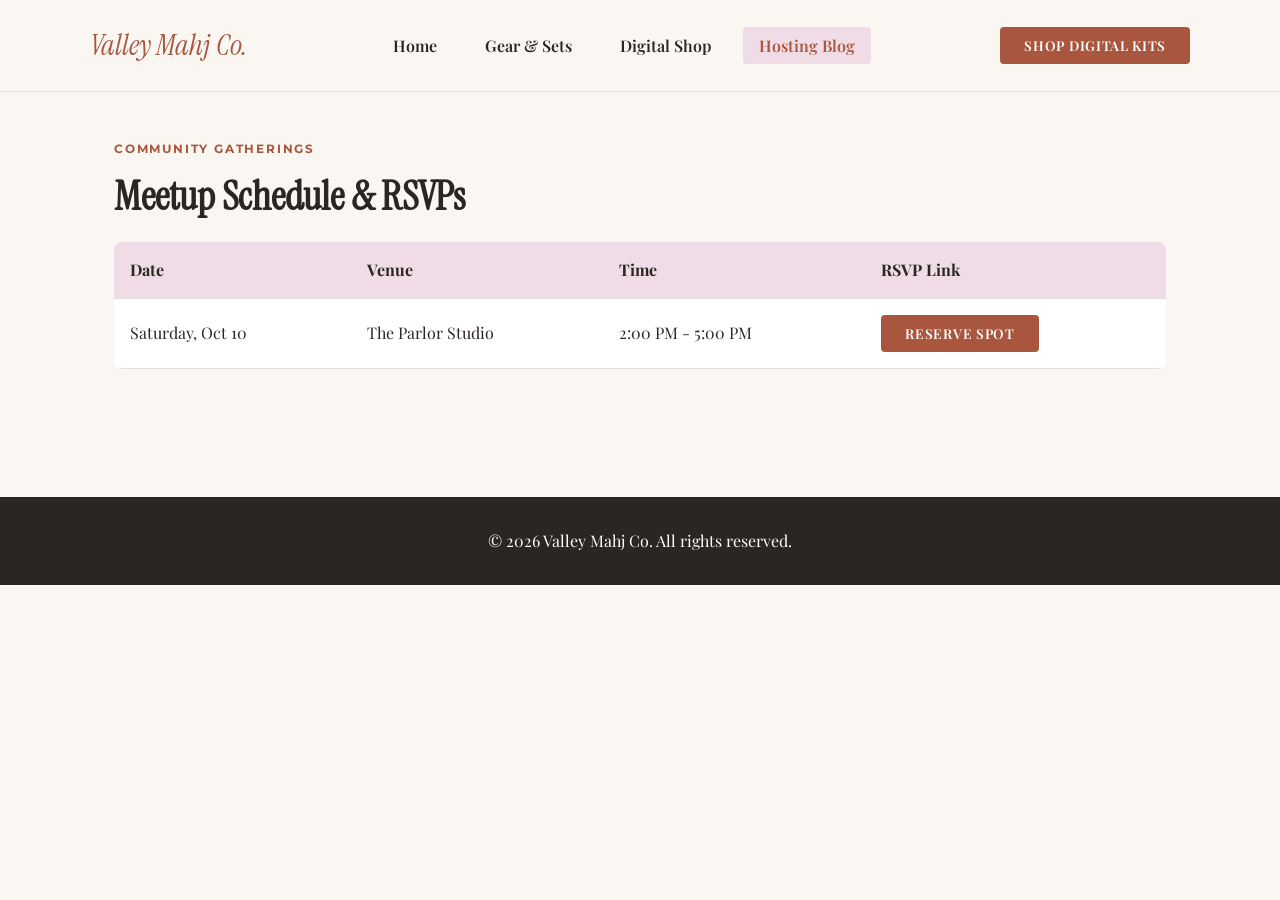
==== events.html @ 8e2213bf "Add files via upload" ====
<!DOCTYPE html>
<html lang="en">
<head>
  <meta charset="UTF-8">
  <meta name="viewport" content="width=device-width, initial-scale=1.0">
  <title>Valley Mahj Co. | Hosting Blog & Meetups</title>
  <meta name="description" content="View meetup schedules, venue details, and hosting guidelines for local Valley Mahj Co. gatherings.">
  <link rel="stylesheet" href="style.css">
  <link rel="preconnect" href="https://fonts.googleapis.com">
  <link rel="preconnect" href="https://fonts.gstatic.com" crossorigin>
  <link href="https://fonts.googleapis.com/css2?family=Instrument+Serif:ital@0;1&family=Montserrat:wght@500;600;700&family=Playfair+Display:ital@0;1&display=swap" rel="stylesheet">
</head>
<body>
  <header class="site-header">
    <div class="header-inner">
      <a href="index.html" class="logo-text">Valley Mahj Co.</a>
      <nav>
        <ul class="nav-list">
          <li><a href="index.html" class="nav-link">Home</a></li>
          <li><a href="gear.html" class="nav-link">Gear & Sets</a></li>
          <li><a href="tips.html" class="nav-link">Digital Shop</a></li>
          <li><a href="events.html" class="nav-link" aria-current="page">Hosting Blog</a></li>
        </ul>
      </nav>
      <a href="tips.html" class="btn-terracotta">Shop Digital Kits</a>
    </div>
  </header>

  <main>
    <p class="eyebrow">Community Gatherings</p>
    <h1 style="font-size: 2.5rem; margin-bottom: var(--space-md);">Meetup Schedule & RSVPs</h1>

    <div class="table-container">
      <table style="width: 100%; text-align: left; border-collapse: collapse; background: var(--color-white); border-radius: var(--radius-md); overflow: hidden;">
        <thead>
          <tr style="background: var(--color-surface-blush); border-bottom: 1px solid var(--color-ui-divider);">
            <th style="padding: var(--space-sm);">Date</th>
            <th style="padding: var(--space-sm);">Venue</th>
            <th style="padding: var(--space-sm);">Time</th>
            <th style="padding: var(--space-sm);">RSVP Link</th>
          </tr>
        </thead>
        <tbody>
          <tr style="border-bottom: 1px solid var(--color-ui-divider);">
            <td style="padding: var(--space-sm);">Saturday, Oct 10</td>
            <td style="padding: var(--space-sm);">The Parlor Studio</td>
            <td style="padding: var(--space-sm);">2:00 PM - 5:00 PM</td>
            <td style="padding: var(--space-sm);"><a href="mailto:events@valleymahj.com" class="btn-terracotta">Reserve Spot</a></td>
          </tr>
        </tbody>
      </table>
    </div>
  </main>

  <footer class="site-footer">
    <p>&copy; 2026 Valley Mahj Co. All rights reserved.</p>
  </footer>
</body>
</html>
---- style.css ----
/* ==========================================================================
   GIT 414 Capstone Production CSS Architecture
   Topic: Valley Mahj Co.
   ========================================================================== */

/* 1. LAYER MANAGEMENT & CASCADE STRATEGY */
@layer reset, base, layout, components, utilities, states, overrides, print;

/* 2. RESET LAYER */
@layer reset {
  *, *::before, *::after {
    box-sizing: border-box;
  }

  body, h1, h2, h3, h4, p, ul, ol, figure {
    margin: 0;
    padding: 0;
  }
}

/* 3. BASE LAYER & DESIGN TOKENS */
@layer base {
  :root {
    /* Color Tokens (Figma Palette) */
    --color-bg-page: #FAF7F2;
    --color-bg-surface:#F0DCE6;
    --color-surface-blush: #F0DCE6;
    --color-cta-primary: #A8573E;
    --color-cta-hover: #7A3A27;
    --color-sage: #7A887B;
    --color-text-main: #2C2623;
    --color-text-muted: #574F4A;
    --color-ui-divider: #E6DEDB;
    --color-white: #FFFFFF;
    --color-error: #B00020;
    --color-focus: #1A73E8;

    /* Typography Tokens */
    --font-heading-primary: "Instrument Serif", "Ogg Roman", Georgia, serif;
    --font-heading-secondary: "Montserrat", "Inter", sans-serif;
    --font-body: "Playfair Display", "EB Garamond", serif;
    --font-size-base: 1rem;
    --font-size-lg: 1.25rem;
    --font-size-xl: 1.75rem;
    --line-height-base: 1.5;

    /* Spacing Tokens */
    --space-xs: 0.5rem;
    --space-sm: 1rem;
    --space-md: 1.5rem;
    --space-lg: 2rem;
    --space-xl: 3rem;

    /* Shape & Focus Tokens */
    --radius-sm: 4px;
    --radius-md: 8px;
    --radius-pill: 9999px;
    --focus-ring: 2px solid var(--color-focus);
    --focus-offset: 3px;
  }

  body {
    background-color: var(--color-bg-page);
    color: var(--color-text-main);
    font-family: var(--font-body);
    font-size: var(--font-size-base);
    line-height: var(--line-height-base);
  }

  h1, h2, h3 {
    font-family: var(--font-heading-primary);
    line-height: 1.1;
  }

  img {
    max-width: 100%;
    height: auto;
    display: block;
  }
}

/* 4. LAYOUT ARCHITECTURE */
@layer layout {
  main {
    max-width: 1100px;
    margin: 0 auto;
    padding: var(--space-xl) var(--space-md);
  }

  .hero-container {
    display: grid;
    grid-template-columns: 1fr;
    gap: var(--space-xl);
    align-items: center;
  }

  @media (min-width: 900px) {
    .hero-container {
      grid-template-columns: 1.1fr 0.9fr;
    }
  }

  .gallery-grid {
    display: grid;
    grid-template-columns: repeat(auto-fit, minmax(280px, 1fr));
    gap: var(--space-lg);
  }

  .table-container {
    width: 100%;
    overflow-x: auto;
    margin-bottom: var(--space-lg);
  }

  .stats-grid {
    display: flex;
    gap: var(--space-xl);
    margin-top: var(--space-xl);
    padding-top: var(--space-lg);
    border-top: 1px solid var(--color-ui-divider);
  }
}

/* 5. COMPONENT PATTERNS */
@layer components {
  /* Pattern 1: Site Header & Navigation */
  .site-header {
    background: transparent;
    border-bottom: 1px solid var(--color-ui-divider);
    padding: var(--space-md);
  }

  .header-inner {
    max-width: 1100px;
    margin: 0 auto;
    display: flex;
    flex-direction: column;
    gap: var(--space-md);
    align-items: center;
  }

  @media (min-width: 768px) {
    .header-inner {
      flex-direction: row;
      justify-content: space-between;
    }
  }

  .logo-text {
    font-family: var(--font-heading-primary);
    font-size: 1.8rem;
    font-style: italic;
    color: var(--color-cta-primary);
    text-decoration: none;
  }

  .nav-list {
    list-style: none;
    display: flex;
    flex-wrap: wrap;
    gap: var(--space-sm);
    justify-content: center;
  }

  .nav-link {
    color: var(--color-text-main);
    padding: var(--space-xs) var(--space-sm);
    border-radius: var(--radius-sm);
    text-decoration: none;
    font-weight: 600;
  }

  /* Pattern 2: Hero & Banner Typography */
  .eyebrow {
    text-transform: uppercase;
    letter-spacing: 0.15em;
    font-size: 0.75rem;
    font-weight: 700;
    color: var(--color-cta-primary);
    margin-bottom: var(--space-sm);
    font-family: var(--font-heading-secondary);
  }

  .hero-headline {
    font-size: clamp(2.5rem, 5vw, 4rem);
    font-style: italic;
    margin-bottom: var(--space-md);
  }

  /* Pattern 3: Cards & Image Frames */
  .card {
    --card-bg: var(--color-white);
    --card-border: var(--color-ui-divider);

    background: var(--card-bg);
    border: 1px solid var(--card-border);
    border-radius: var(--radius-md);
    padding: var(--space-md);
    display: flex;
    flex-direction: column;
    gap: var(--space-xs);
  }

  .hero-card {
    background: var(--color-white);
    padding: var(--space-md);
    border-radius: var(--radius-md);
    border: 1px solid var(--color-ui-divider);
    box-shadow: 0 10px 30px rgba(0,0,0,0.03);
  }

  .card-caption {
    display: flex;
    justify-content: space-between;
    font-size: 0.75rem;
    color: var(--color-text-muted);
    margin-top: var(--space-xs);
    font-style: italic;
  }

  /* Pattern 4: Forms & Input Grouping */
  .form-group {
    display: flex;
    flex-direction: column;
    gap: var(--space-xs);
    margin-bottom: var(--space-md);
  }

  .form-label {
    font-weight: bold;
    font-family: var(--font-heading-secondary);
    font-size: 0.85rem;
  }

  .form-input {
    padding: var(--space-xs) var(--space-sm);
    border: 1px solid var(--color-ui-divider);
    border-radius: var(--radius-sm);
    font-size: var(--font-size-base);
    width: 100%;
  }

  /* Pattern 5: Buttons & Call to Actions */
  .btn-terracotta {
    background-color: var(--color-cta-primary);
    color: var(--color-white);
    padding: var(--space-xs) var(--space-md);
    border-radius: var(--radius-sm);
    font-weight: 600;
    font-size: 0.85rem;
    text-transform: uppercase;
    letter-spacing: 0.05em;
    text-decoration: none;
    display: inline-block;
    border: none;
    cursor: pointer;
  }

  .btn-outline {
    background-color: transparent;
    border: 1px solid var(--color-text-main);
    color: var(--color-text-main);
    padding: var(--space-xs) var(--space-md);
    border-radius: var(--radius-sm);
    font-weight: 600;
    font-size: 0.85rem;
    text-transform: uppercase;
    letter-spacing: 0.05em;
    text-decoration: none;
    display: inline-block;
  }

  /* Stats Components */
  .stat-item .stat-number {
    font-family: var(--font-heading-primary);
    font-size: 1.5rem;
    font-weight: bold;
    display: block;
  }

  .stat-item .stat-label {
    font-size: 0.65rem;
    text-transform: uppercase;
    letter-spacing: 0.08em;
    color: var(--color-text-muted);
    font-family: var(--font-heading-secondary);
  }

  /* Global Footer */
  .site-footer {
    background: var(--color-text-main);
    color: var(--color-white);
    text-align: center;
    padding: var(--space-lg);
    margin-top: var(--space-xl);
  }
}

/* 6. UTILITIES */
@layer utilities {
  .text-center { text-align: center; }
  
  .sr-only {
    position: absolute;
    width: 1px;
    height: 1px;
    padding: 0;
    margin: -1px;
    overflow: hidden;
    clip: rect(0, 0, 0, 0);
    border: 0;
  }
}

/* 7. INTERACTIVE & ACCESSIBILITY STATES */
@layer states {
  .nav-link:hover,
  .nav-link[aria-current="page"] {
    background: var(--color-surface-blush);
    color: var(--color-cta-primary);
  }

  .btn-terracotta:hover {
    background-color: var(--color-cta-hover);
  }

  .btn-outline:hover {
    background-color: var(--color-text-main);
    color: var(--color-white);
  }

  a:focus-visible,
  button:focus-visible,
  .nav-link:focus-visible,
  .form-input:focus-visible {
    outline: var(--focus-ring);
    outline-offset: var(--focus-offset);
  }
}

/* 8. PRINT SUPPORT */
@layer print {
  @media print {
    body {
      background: #ffffff;
      color: #000000;
    }

    .site-header,
    .site-footer,
    .btn-terracotta,
    .btn-outline {
      display: none !important;
    }

    main {
      max-width: 100%;
      padding: 0;
    }
  }
}
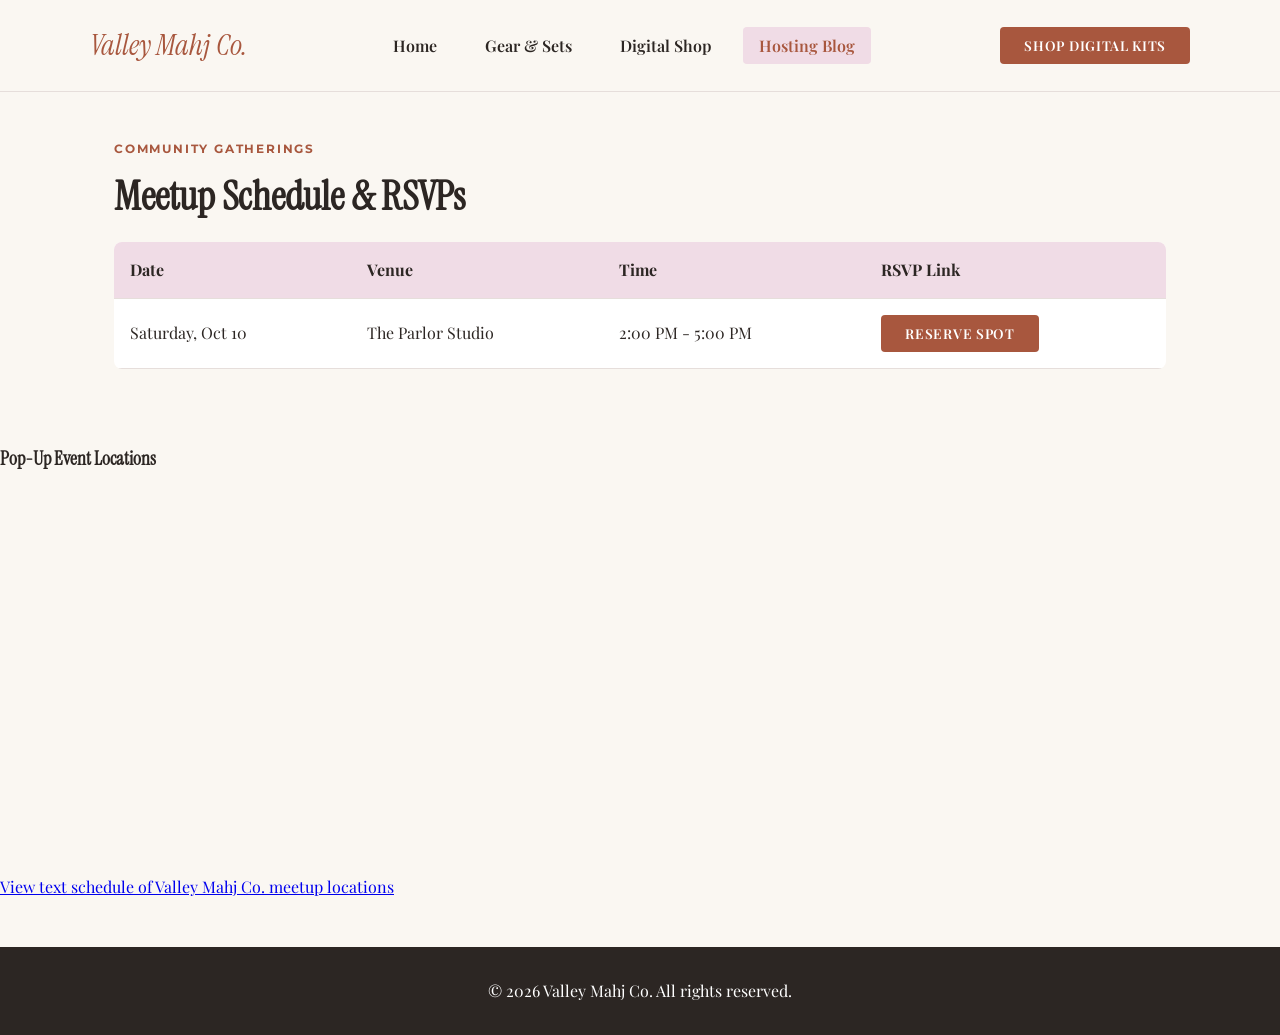
==== commit 35bcf91a: "Update events.html updated map feature" ====
--- a/events.html
+++ b/events.html
@@ -51,9 +51,27 @@
       </table>
     </div>
   </main>
+</section>
 
+    <!-- Pop-Up Events Map Section -->
+    <section id="event-map">
+      <h3>Pop-Up Event Locations</h3>
+      <iframe 
+        src="https://www.google.com/maps/embed?pb=!1m18!1m12!1m3!1d425348.6015697669!2d-112.2371239!3d33.4682054!2m3!1f0!2f0!3f0!3m2!1i1024!2i768!4f13.1!3m3!1m2!1s0x872b12ed508679b3%3A0x2186213702131238!2sPhoenix%20Metropolitan%20Area!5e0!3m2!1sen!2sus!4v1700000000000" 
+        width="100%" 
+        height="400" 
+        style="border:0;" 
+        allowfullscreen="" 
+        loading="lazy" 
+        referrerpolicy="no-referrer-when-downgrade"
+        title="Valley Mahj Co. Pop-Up Locations Map">
+      </iframe>
+      <p><a href="#schedule-table">View text schedule of Valley Mahj Co. meetup locations</a></p>
+    </section>
+
+  </main>
   <footer class="site-footer">
     <p>&copy; 2026 Valley Mahj Co. All rights reserved.</p>
   </footer>
 </body>
-</html>+</html>
--- a/style.css
+++ b/style.css
@@ -1,12 +1,12 @@
 /* ==========================================================================
    GIT 414 Capstone Production CSS Architecture
-   Topic: Valley Mahj Co.
+   Valley Mahj Co.
    ========================================================================== */
 
-/* 1. LAYER MANAGEMENT & CASCADE STRATEGY */
+/*  LAYER MANAGEMENT & CASCADE STRATEGY */
 @layer reset, base, layout, components, utilities, states, overrides, print;
 
-/* 2. RESET LAYER */
+/*  RESET LAYER */
 @layer reset {
   *, *::before, *::after {
     box-sizing: border-box;
@@ -18,10 +18,10 @@
   }
 }
 
-/* 3. BASE LAYER & DESIGN TOKENS */
+/*  BASE LAYER & DESIGN TOKENS */
 @layer base {
   :root {
-    /* Color Tokens (Figma Palette) */
+    /* Color Tokens */
     --color-bg-page: #FAF7F2;
     --color-bg-surface:#F0DCE6;
     --color-surface-blush: #F0DCE6;
@@ -73,33 +73,31 @@
   }
 
   img {
-    max-width: 100%;
-    height: auto;
+    max-inline-size: 100%;
+    block-size: auto;
     display: block;
   }
 }
 
-/* 4. LAYOUT ARCHITECTURE */
+/*  LAYOUT ARCHITECTURE */
 @layer layout {
-  main {
-    max-width: 1100px;
-    margin: 0 auto;
-    padding: var(--space-xl) var(--space-md);
-  }
-
+  /* Responsive Layout Foundation (Logical Properties + Clamp) */
+  main, .wrapper {
+    max-inline-size: 1100px;
+    margin-inline: auto;
+    padding-block: clamp(var(--space-md), 4vw, var(--space-xl));
+    padding-inline: var(--space-md);
+  }
+
+  /*  Grid Layout 1 (Hero Intrinsic Grid with minmax) */
   .hero-container {
     display: grid;
-    grid-template-columns: 1fr;
-    gap: var(--space-xl);
+    grid-template-columns: repeat(auto-fit, minmax(min(100%, 340px), 1fr));
+    gap: clamp(var(--space-md), 3vw, var(--space-xl));
     align-items: center;
   }
 
-  @media (min-width: 900px) {
-    .hero-container {
-      grid-template-columns: 1.1fr 0.9fr;
-    }
-  }
-
+  /*  Grid Layout 2 (Gallery Intrinsic Auto-Fit Grid) */
   .gallery-grid {
     display: grid;
     grid-template-columns: repeat(auto-fit, minmax(280px, 1fr));
@@ -107,32 +105,34 @@
   }
 
   .table-container {
-    width: 100%;
+    inline-size: 100%;
     overflow-x: auto;
-    margin-bottom: var(--space-lg);
+    margin-block-end: var(--space-lg);
   }
 
   .stats-grid {
     display: flex;
+    flex-wrap: wrap;
     gap: var(--space-xl);
-    margin-top: var(--space-xl);
-    padding-top: var(--space-lg);
-    border-top: 1px solid var(--color-ui-divider);
-  }
-}
-
-/* 5. COMPONENT PATTERNS */
+    margin-block-start: var(--space-xl);
+    padding-block-start: var(--space-lg);
+    border-block-start: 1px solid var(--color-ui-divider);
+  }
+}
+
+/*  COMPONENT PATTERNS */
 @layer components {
-  /* Pattern 1: Site Header & Navigation */
+  /*  Site Header & Nav Logical Property Update */
   .site-header {
     background: transparent;
-    border-bottom: 1px solid var(--color-ui-divider);
-    padding: var(--space-md);
+    border-block-end: 1px solid var(--color-ui-divider);
+    padding-block: var(--space-md);
+    padding-inline: var(--space-md);
   }
 
   .header-inner {
-    max-width: 1100px;
-    margin: 0 auto;
+    max-inline-size: 1100px;
+    margin-inline:  auto;
     display: flex;
     flex-direction: column;
     gap: var(--space-md);
@@ -164,30 +164,31 @@
 
   .nav-link {
     color: var(--color-text-main);
-    padding: var(--space-xs) var(--space-sm);
+    padding-block: var(--space-xs);
+    padding-inline: var(--space-sm);
     border-radius: var(--radius-sm);
     text-decoration: none;
     font-weight: 600;
   }
 
-  /* Pattern 2: Hero & Banner Typography */
+  /*  Hero & Banner Typography */
   .eyebrow {
     text-transform: uppercase;
     letter-spacing: 0.15em;
     font-size: 0.75rem;
     font-weight: 700;
     color: var(--color-cta-primary);
-    margin-bottom: var(--space-sm);
+    margin-block-end: var(--space-sm);
     font-family: var(--font-heading-secondary);
   }
 
   .hero-headline {
     font-size: clamp(2.5rem, 5vw, 4rem);
     font-style: italic;
-    margin-bottom: var(--space-md);
-  }
-
-  /* Pattern 3: Cards & Image Frames */
+    margin-block-end: var(--space-md);
+  }
+
+  /*  Cards & Image Frames */
   .card {
     --card-bg: var(--color-white);
     --card-border: var(--color-ui-divider);
@@ -214,16 +215,49 @@
     justify-content: space-between;
     font-size: 0.75rem;
     color: var(--color-text-muted);
-    margin-top: var(--space-xs);
+    margin-block-start: var(--space-xs);
     font-style: italic;
   }
-
-  /* Pattern 4: Forms & Input Grouping */
+.card-container {
+    container-type: inline-size;
+    container-name: card-container;
+    inline-size: 100%;
+  }
+/* Feature Query & Glassmorphism Fallback */
+  .glass-card {
+    background-color: var(--color-white); /* Fallback for older browsers */
+  }
+
+  @supports (backdrop-filter: blur(10px)) {
+    .glass-card {
+      background-color: rgba(250, 247, 242, 0.75);
+      backdrop-filter: blur(10px);
+    }
+  }
+  /* Subgrid Support with fallback */
+  @supports (grid-template-rows: subgrid) {
+    .gallery-grid .card {
+      display: grid;
+      grid-template-rows: subgrid;
+      grid-row: span 3;
+    }
+  }
+
+  /* Container Query Layout Switch */
+  @container card-container (min-width: 480px) {
+    .card--promotional {
+      display: grid;
+      grid-template-columns: 1fr 2fr;
+      align-items: center;
+      gap: var(--space-md);
+    }
+  }
+  /* Forms & Input Grouping */
   .form-group {
     display: flex;
     flex-direction: column;
     gap: var(--space-xs);
-    margin-bottom: var(--space-md);
+    margin-block-end: var(--space-md);
   }
 
   .form-label {
@@ -233,18 +267,20 @@
   }
 
   .form-input {
-    padding: var(--space-xs) var(--space-sm);
+    padding-block: var(--space-xs);
+    padding-inline: var(--space-sm);
     border: 1px solid var(--color-ui-divider);
     border-radius: var(--radius-sm);
     font-size: var(--font-size-base);
-    width: 100%;
-  }
-
-  /* Pattern 5: Buttons & Call to Actions */
+    inline-size: 100%;
+  }
+
+  /*  Buttons & Call to Actions */
   .btn-terracotta {
     background-color: var(--color-cta-primary);
     color: var(--color-white);
-    padding: var(--space-xs) var(--space-md);
+    padding-block: var(--space-xs);
+    padding-inline: var(--space-md);
     border-radius: var(--radius-sm);
     font-weight: 600;
     font-size: 0.85rem;
@@ -254,13 +290,15 @@
     display: inline-block;
     border: none;
     cursor: pointer;
+    transition: background-color 0.2s ease, transform 0.2s ease;
   }
 
   .btn-outline {
     background-color: transparent;
     border: 1px solid var(--color-text-main);
     color: var(--color-text-main);
-    padding: var(--space-xs) var(--space-md);
+    padding-block: var(--space-xs);
+    padding-inline: var(--space-md);
     border-radius: var(--radius-sm);
     font-weight: 600;
     font-size: 0.85rem;
@@ -268,6 +306,7 @@
     letter-spacing: 0.05em;
     text-decoration: none;
     display: inline-block;
+    transition: background-color 0.2s ease, color 0.2s ease;
   }
 
   /* Stats Components */
@@ -291,19 +330,19 @@
     background: var(--color-text-main);
     color: var(--color-white);
     text-align: center;
-    padding: var(--space-lg);
-    margin-top: var(--space-xl);
-  }
-}
-
-/* 6. UTILITIES */
+    padding-block: var(--space-lg);
+    margin-block-start: var(--space-xl);
+  }
+}
+
+/*  UTILITIES */
 @layer utilities {
   .text-center { text-align: center; }
   
   .sr-only {
     position: absolute;
-    width: 1px;
-    height: 1px;
+    inline-size: 1px;
+    block-size: 1px;
     padding: 0;
     margin: -1px;
     overflow: hidden;
@@ -312,7 +351,7 @@
   }
 }
 
-/* 7. INTERACTIVE & ACCESSIBILITY STATES */
+/* INTERACTIVE & ACCESSIBILITY STATES */
 @layer states {
   .nav-link:hover,
   .nav-link[aria-current="page"] {
@@ -337,8 +376,26 @@
     outline-offset: var(--focus-offset);
   }
 }
-
-/* 8. PRINT SUPPORT */
+/* USER PREFERENCE QUERIES (Reduced Motion & Dark Mode) */
+@media (prefers-reduced-motion: reduce) {
+  *, *::before, *::after {
+    animation-duration: 0.01ms !important;
+    animation-iteration-count: 1 !important;
+    transition-duration: 0.01ms !important;
+    scroll-behavior: auto !important;
+  }
+}
+
+@media (prefers-color-scheme: dark) {
+  :root {
+    --color-bg-page: #1F1B1A;
+    --color-text-main: #FAF7F2;
+    --color-text-muted: #D0C7C3;
+    --color-white: #2C2623;
+    --color-ui-divider: #3D3532;
+  }
+}
+/*  PRINT SUPPORT */
 @layer print {
   @media print {
     body {
@@ -354,8 +411,8 @@
     }
 
     main {
-      max-width: 100%;
+      max-inline-size: 100%;
       padding: 0;
     }
   }
-}+}
